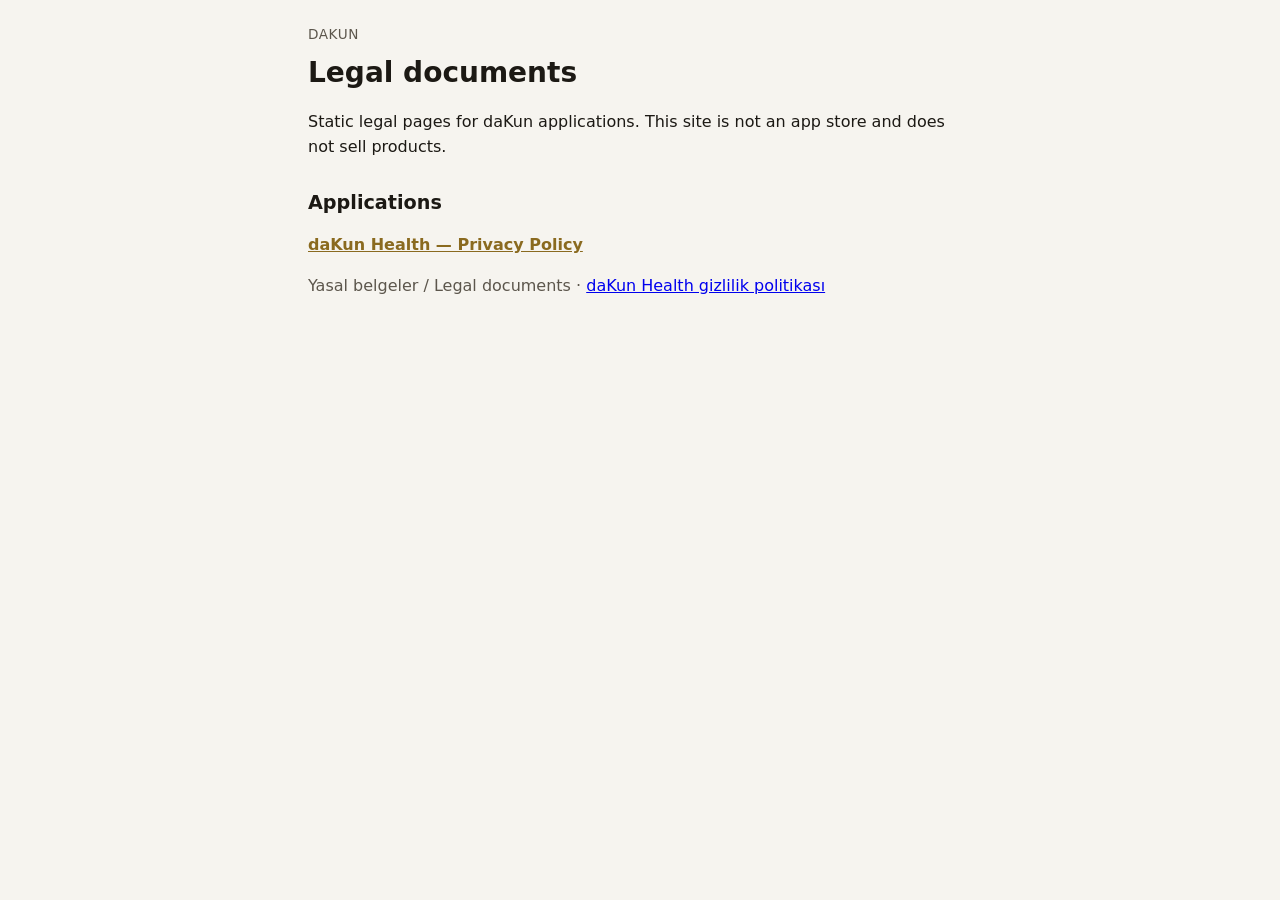
==== index.html @ 712af6c7 "docs: add daKun Health privacy policy and GitHub Pages Per-app health/privacy.html with English and " ====
<!DOCTYPE html>
<html lang="en">
  <head>
    <meta charset="utf-8" />
    <meta name="viewport" content="width=device-width, initial-scale=1" />
    <title>daKun — legal</title>
    <link rel="stylesheet" href="assets/legal.css" />
  </head>
  <body>
    <main class="wrap">
      <p class="site-kicker">daKun</p>
      <h1>Legal documents</h1>
      <p>
        Static legal pages for daKun applications. This site is not an app store
        and does not sell products.
      </p>
      <h2>Applications</h2>
      <ul class="app-list">
        <li>
          <a href="health/privacy.html">daKun Health — Privacy Policy</a>
        </li>
      </ul>
      <p class="muted">
        Yasal belgeler / Legal documents ·
        <a href="health/privacy.html#tr">daKun Health gizlilik politikası</a>
      </p>
    </main>
  </body>
</html>
---- assets/legal.css ----
:root {
  --bg: #f6f4ef;
  --surface: #fffdf8;
  --ink: #1c1914;
  --muted: #5c564c;
  --line: #ddd6c8;
  --accent: #8a6a1f;
  --nav-h: 3.25rem;
  --max: 44rem;
}

* {
  box-sizing: border-box;
}

html {
  scroll-behavior: smooth;
}

body {
  margin: 0;
  font-family: "Segoe UI", system-ui, -apple-system, sans-serif;
  background: var(--bg);
  color: var(--ink);
  line-height: 1.55;
}

.lang-nav {
  position: sticky;
  top: 0;
  z-index: 10;
  display: flex;
  gap: 0.75rem;
  align-items: center;
  justify-content: center;
  height: var(--nav-h);
  background: var(--surface);
  border-bottom: 1px solid var(--line);
  font-size: 0.95rem;
}

.lang-nav a {
  color: var(--accent);
  font-weight: 600;
  text-decoration: none;
}

.lang-nav a:hover,
.lang-nav a:focus-visible {
  text-decoration: underline;
}

.wrap {
  max-width: var(--max);
  margin: 0 auto;
  padding: 1.5rem 1.25rem 3.5rem;
}

.site-kicker {
  margin: 0 0 0.35rem;
  color: var(--muted);
  font-size: 0.85rem;
  letter-spacing: 0.04em;
  text-transform: uppercase;
}

h1 {
  margin: 0 0 0.5rem;
  font-size: 1.75rem;
  font-weight: 700;
}

h2 {
  margin: 1.75rem 0 0.6rem;
  font-size: 1.2rem;
}

p,
li {
  color: var(--ink);
}

.muted,
.effective {
  color: var(--muted);
}

section[id="en"],
section[id="tr"] {
  scroll-margin-top: calc(var(--nav-h) + 0.75rem);
  margin-top: 2rem;
  padding: 1.25rem 1.1rem 1.5rem;
  background: var(--surface);
  border: 1px solid var(--line);
  border-radius: 12px;
}

section:target {
  outline: 2px solid var(--accent);
  outline-offset: 2px;
}

table {
  width: 100%;
  border-collapse: collapse;
  font-size: 0.95rem;
  margin: 0.75rem 0 1rem;
}

th,
td {
  text-align: left;
  vertical-align: top;
  padding: 0.5rem 0.6rem;
  border: 1px solid var(--line);
}

th {
  background: var(--bg);
}

.app-list {
  list-style: none;
  padding: 0;
}

.app-list a {
  color: var(--accent);
  font-weight: 600;
}

hr.lang-split {
  border: 0;
  border-top: 1px solid var(--line);
  margin: 2.5rem 0 0;
}

footer {
  margin-top: 2rem;
  color: var(--muted);
  font-size: 0.9rem;
}
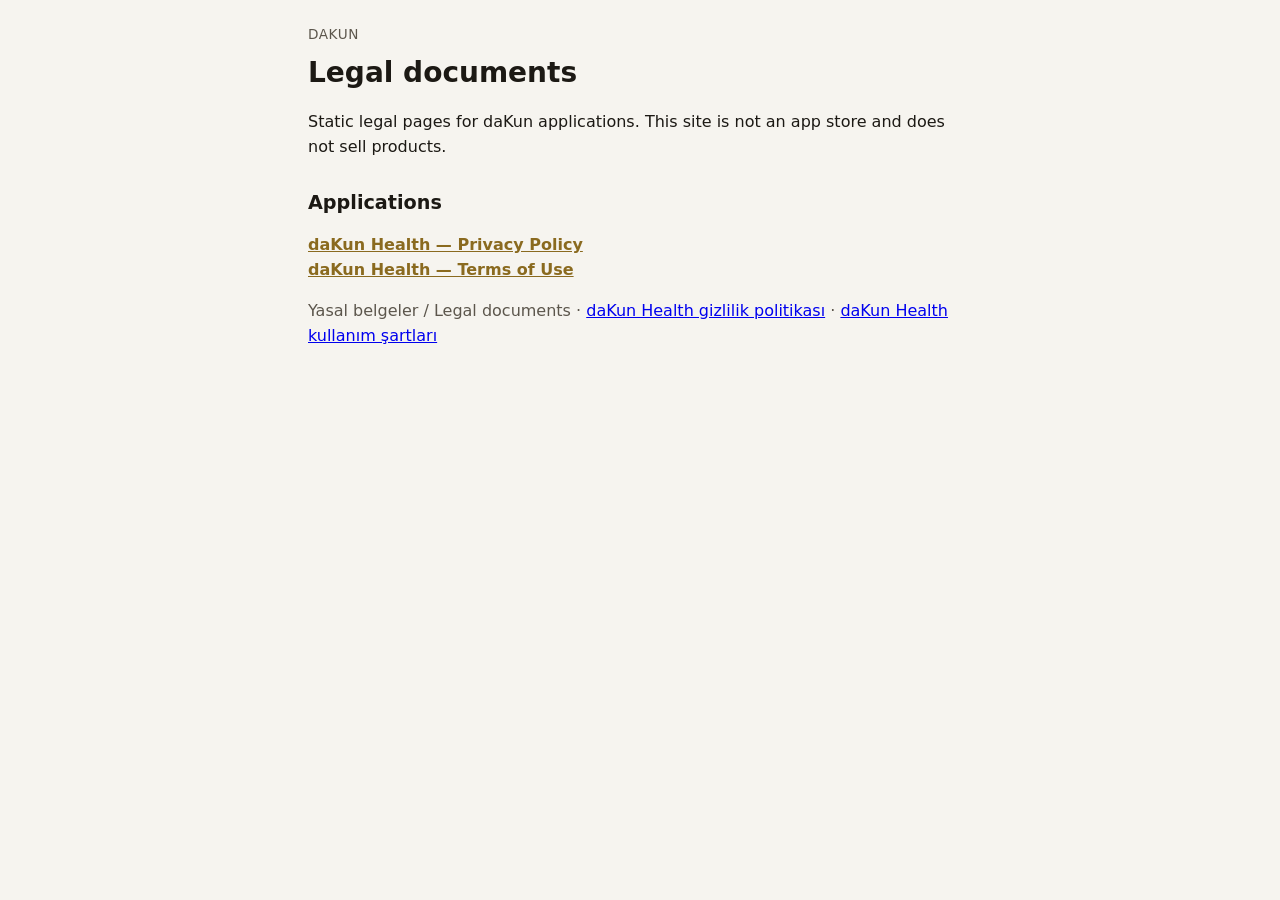
==== commit 2a3fef1f: "docs: add daKun Health terms of use" ====
--- a/index.html
+++ b/index.html
@@ -19,10 +19,15 @@
         <li>
           <a href="health/privacy.html">daKun Health — Privacy Policy</a>
         </li>
+        <li>
+          <a href="health/terms.html">daKun Health — Terms of Use</a>
+        </li>
       </ul>
       <p class="muted">
         Yasal belgeler / Legal documents ·
         <a href="health/privacy.html#tr">daKun Health gizlilik politikası</a>
+        ·
+        <a href="health/terms.html#tr">daKun Health kullanım şartları</a>
       </p>
     </main>
   </body>
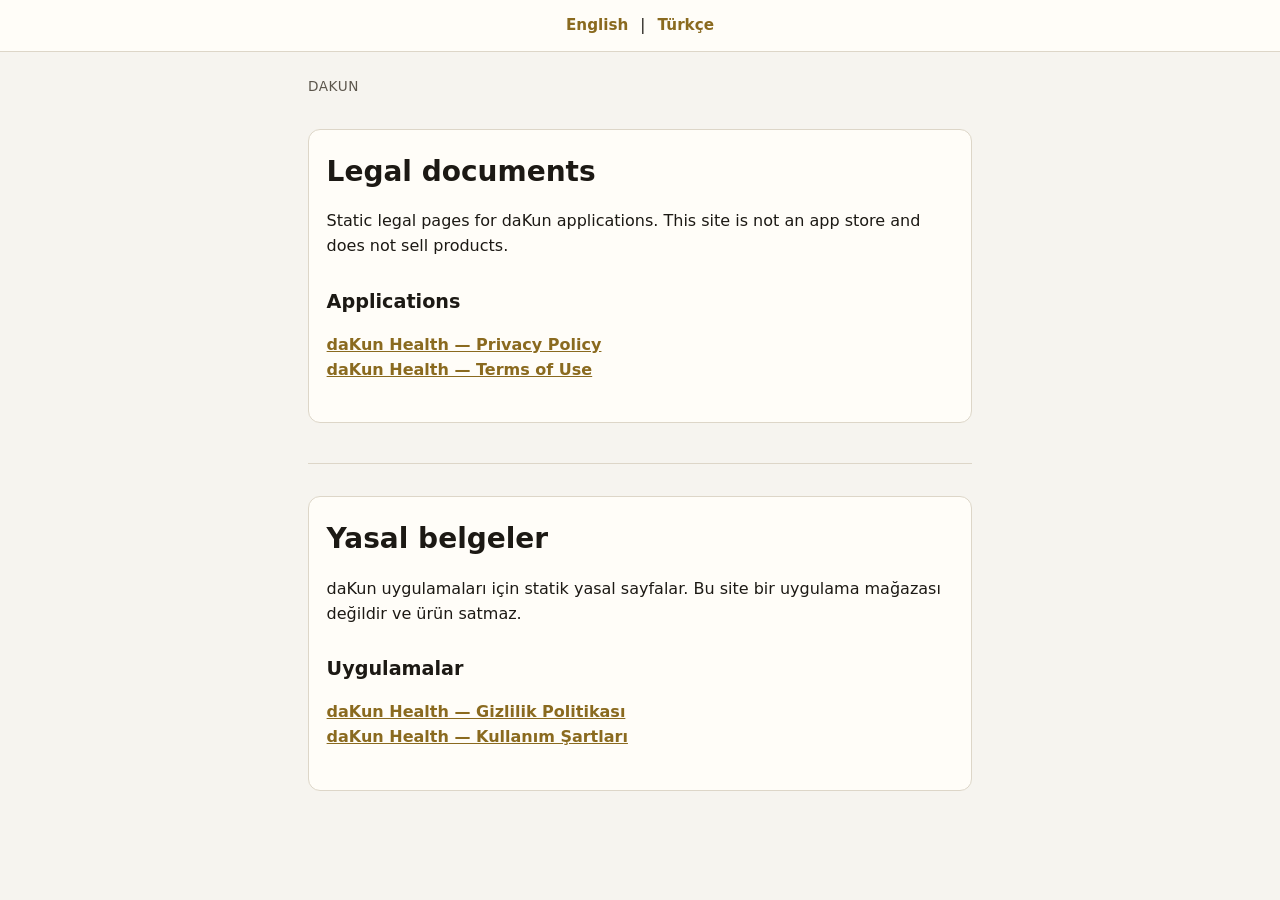
==== commit 11e4882d: "docs: match EN and TR legal home lists" ====
--- a/index.html
+++ b/index.html
@@ -7,28 +7,49 @@
     <link rel="stylesheet" href="assets/legal.css" />
   </head>
   <body>
+    <nav class="lang-nav" aria-label="Language">
+      <a href="#en">English</a>
+      <span aria-hidden="true">|</span>
+      <a href="#tr">Türkçe</a>
+    </nav>
     <main class="wrap">
       <p class="site-kicker">daKun</p>
-      <h1>Legal documents</h1>
-      <p>
-        Static legal pages for daKun applications. This site is not an app store
-        and does not sell products.
-      </p>
-      <h2>Applications</h2>
-      <ul class="app-list">
-        <li>
-          <a href="health/privacy.html">daKun Health — Privacy Policy</a>
-        </li>
-        <li>
-          <a href="health/terms.html">daKun Health — Terms of Use</a>
-        </li>
-      </ul>
-      <p class="muted">
-        Yasal belgeler / Legal documents ·
-        <a href="health/privacy.html#tr">daKun Health gizlilik politikası</a>
-        ·
-        <a href="health/terms.html#tr">daKun Health kullanım şartları</a>
-      </p>
+
+      <section id="en" lang="en">
+        <h1>Legal documents</h1>
+        <p>
+          Static legal pages for daKun applications. This site is not an app
+          store and does not sell products.
+        </p>
+        <h2>Applications</h2>
+        <ul class="app-list">
+          <li>
+            <a href="health/privacy.html#en">daKun Health — Privacy Policy</a>
+          </li>
+          <li>
+            <a href="health/terms.html#en">daKun Health — Terms of Use</a>
+          </li>
+        </ul>
+      </section>
+
+      <hr class="lang-split" />
+
+      <section id="tr" lang="tr">
+        <h1>Yasal belgeler</h1>
+        <p>
+          daKun uygulamaları için statik yasal sayfalar. Bu site bir uygulama
+          mağazası değildir ve ürün satmaz.
+        </p>
+        <h2>Uygulamalar</h2>
+        <ul class="app-list">
+          <li>
+            <a href="health/privacy.html#tr">daKun Health — Gizlilik Politikası</a>
+          </li>
+          <li>
+            <a href="health/terms.html#tr">daKun Health — Kullanım Şartları</a>
+          </li>
+        </ul>
+      </section>
     </main>
   </body>
 </html>
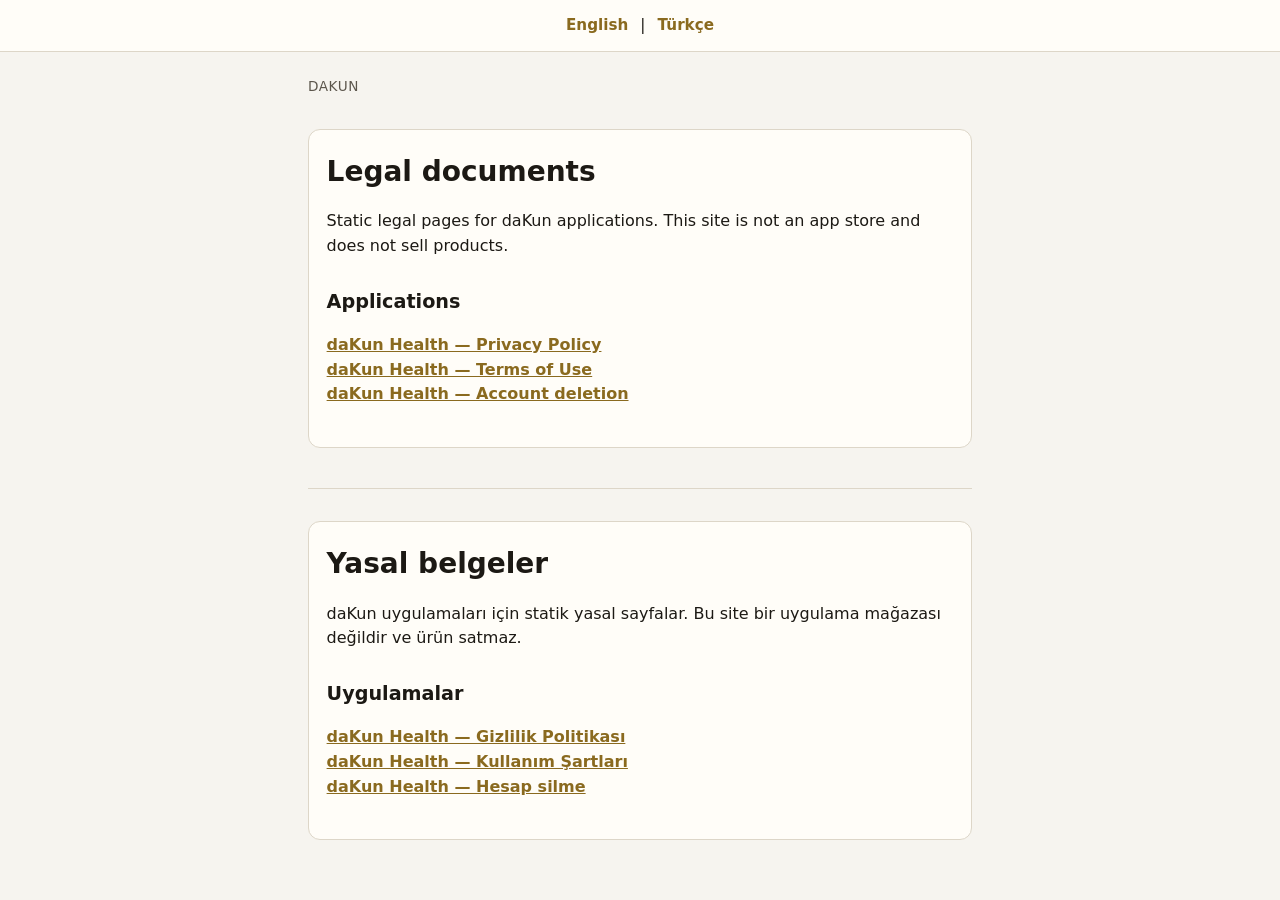
==== commit 71a57820: "docs: add daKun Health account deletion page Publish health/account-deletion.html and point privacy," ====
--- a/index.html
+++ b/index.html
@@ -29,6 +29,9 @@
           <li>
             <a href="health/terms.html#en">daKun Health — Terms of Use</a>
           </li>
+          <li>
+            <a href="health/account-deletion.html#en">daKun Health — Account deletion</a>
+          </li>
         </ul>
       </section>
 
@@ -48,6 +51,9 @@
           <li>
             <a href="health/terms.html#tr">daKun Health — Kullanım Şartları</a>
           </li>
+          <li>
+            <a href="health/account-deletion.html#tr">daKun Health — Hesap silme</a>
+          </li>
         </ul>
       </section>
     </main>
